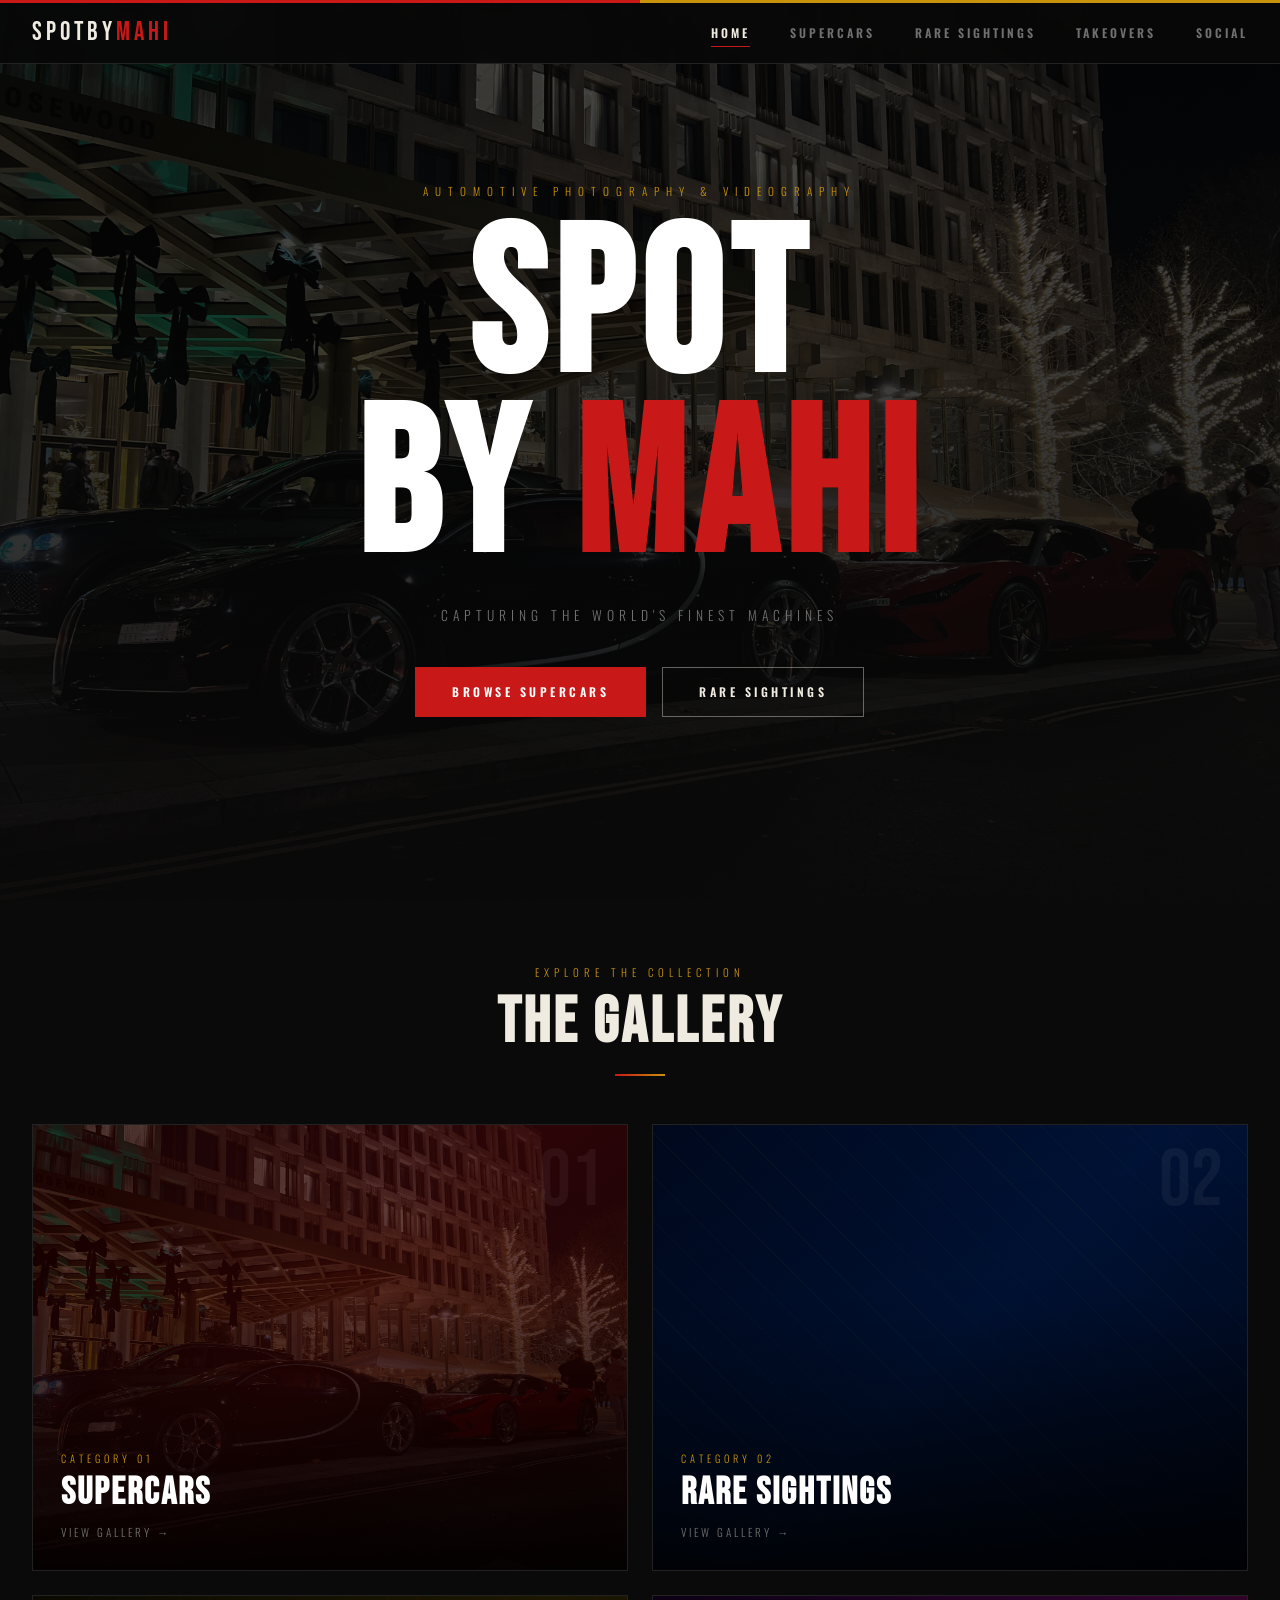
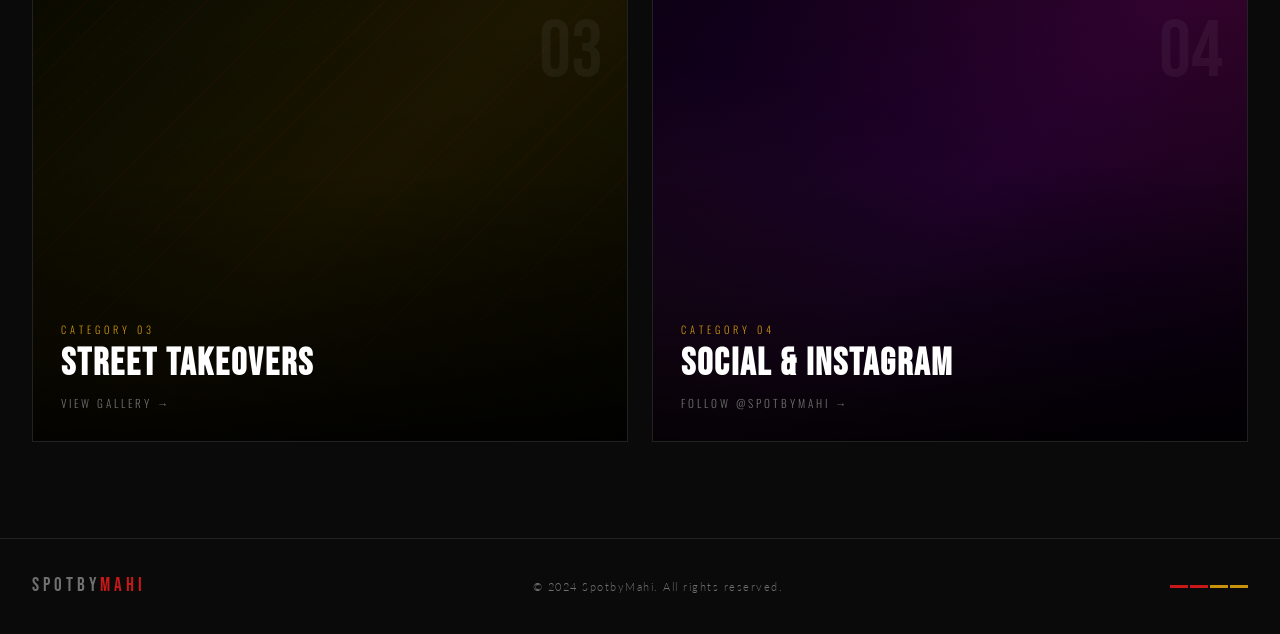
==== index.html @ 045888d4 "Fix QR code visibility: add explicit SVG dimensions and bust CSS cache to v6 Co-Authored-By: Claude " ====
<!DOCTYPE html>
<html lang="en">
<head>
  <meta charset="UTF-8">
  <meta name="viewport" content="width=device-width, initial-scale=1.0, viewport-fit=cover">
  <meta name="description" content="SpotbyMahi â€” Automotive photography and videography. Supercars, rare sightings, and street takeovers.">
  <meta name="theme-color" content="#0a0a0a">
  <meta name="apple-mobile-web-app-capable" content="yes">
  <meta name="apple-mobile-web-app-status-bar-style" content="black-translucent">
  <meta name="format-detection" content="telephone=no">
  <title>SpotbyMahi â€” Automotive Photography</title>
  <link rel="stylesheet" href="style.css?v=6">
  <link rel="preconnect" href="https://fonts.googleapis.com">
  <link rel="preconnect" href="https://fonts.gstatic.com" crossorigin>
</head>
<body>

  <!-- Navigation -->
  <nav>
    <div class="nav-inner">
      <a href="index.html" class="nav-logo">SPOTBY<span class="logo-red">MAHI</span></a>
      <ul class="nav-links">
        <li><a href="index.html">Home</a></li>
        <li><a href="supercars.html">Supercars</a></li>
        <li><a href="rare.html">Rare Sightings</a></li>
        <li><a href="takeovers.html">Takeovers</a></li>
        <li><a href="social.html">Social</a></li>
      </ul>
      <button class="hamburger" aria-label="Toggle menu">
        <span></span><span></span><span></span>
      </button>
    </div>
  </nav>

  <!-- Mobile menu -->
  <div class="mobile-menu">
    <a href="index.html">Home</a>
    <a href="supercars.html">Supercars</a>
    <a href="rare.html">Rare Sightings</a>
    <a href="takeovers.html">Takeovers</a>
    <a href="social.html">Social</a>
  </div>

  <!-- Hero -->
  <section class="hero">
    <div class="hero-bg"></div>
    <div class="hero-overlay"></div>
    <div class="hero-content">
      <p class="hero-eyebrow">Automotive Photography &amp; Videography</p>
      <h1 class="hero-title">
        SPOT<br>
        BY&nbsp;<span class="t-red">MAHI</span>
      </h1>
      <p class="hero-tagline">Capturing the world's finest machines</p>
      <div class="hero-cta">
        <a href="supercars.html" class="btn btn-primary">Browse Supercars</a>
        <a href="rare.html" class="btn btn-outline">Rare Sightings</a>
      </div>
    </div>
    <div class="hero-scroll">Scroll</div>
  </section>

  <!-- Section Cards -->
  <section class="home-sections">
    <div class="home-sections-header">
      <span class="label-tag">Explore the Collection</span>
      <h2 class="section-heading">THE GALLERY</h2>
      <div class="divider"></div>
    </div>

    <div class="cards-grid">

      <a href="supercars.html" class="cat-card">
        <div class="cat-card-bg bg-supercars"></div>
        <div class="cat-card-content">
          <span class="cat-card-num">01</span>
          <span class="cat-card-label">Category 01</span>
          <h3 class="cat-card-title">Supercars</h3>
          <span class="cat-card-arrow">View Gallery</span>
        </div>
      </a>

      <a href="rare.html" class="cat-card">
        <div class="cat-card-bg bg-rare"></div>
        <div class="cat-card-content">
          <span class="cat-card-num">02</span>
          <span class="cat-card-label">Category 02</span>
          <h3 class="cat-card-title">Rare Sightings</h3>
          <span class="cat-card-arrow">View Gallery</span>
        </div>
      </a>

      <a href="takeovers.html" class="cat-card">
        <div class="cat-card-bg bg-takeover"></div>
        <div class="cat-card-content">
          <span class="cat-card-num">03</span>
          <span class="cat-card-label">Category 03</span>
          <h3 class="cat-card-title">Street Takeovers</h3>
          <span class="cat-card-arrow">View Gallery</span>
        </div>
      </a>

      <a href="social.html" class="cat-card">
        <div class="cat-card-bg bg-social"></div>
        <div class="cat-card-content">
          <span class="cat-card-num">04</span>
          <span class="cat-card-label">Category 04</span>
          <h3 class="cat-card-title">Social &amp; Instagram</h3>
          <span class="cat-card-arrow">Follow @spotbymahi</span>
        </div>
      </a>

    </div>
  </section>

  <!-- Footer -->
  <footer>
    <div class="footer-inner">
      <div class="footer-logo">SPOTBY<span>MAHI</span></div>
      <p class="footer-copy">&copy; 2024 SpotbyMahi. All rights reserved.</p>
      <div class="footer-stripes">
        <span style="background:var(--red)"></span>
        <span style="background:var(--red)"></span>
        <span style="background:var(--gold)"></span>
        <span style="background:var(--gold)"></span>
      </div>
    </div>
  </footer>

  <script src="main.js?v=6"></script>
</body>
</html>
---- style.css ----
@import url('https://fonts.googleapis.com/css2?family=Bebas+Neue&family=Oswald:wght@400;600;700&family=Lato:ital,wght@0,300;0,400;0,700;1,300&display=swap');

:root {
  --bg: #0a0a0a;
  --bg-card: #131313;
  --bg-overlay: rgba(8,8,8,0.94);
  --red: #c81818;
  --red-hover: #e01e1e;
  --gold: #c8920c;
  --gold-light: #e8aa12;
  --cream: #f0ebe0;
  --muted: #707070;
  --border: #222;
  --border-light: #2e2e2e;
}

*, *::before, *::after {
  box-sizing: border-box;
  margin: 0;
  padding: 0;
}

html {
  scroll-behavior: smooth;
  overflow-x: hidden;
  -webkit-text-size-adjust: 100%;
  text-size-adjust: 100%;
}

body {
  background: var(--bg);
  color: var(--cream);
  font-family: 'Lato', sans-serif;
  font-weight: 300;
  line-height: 1.6;
  min-height: 100vh;
  overflow-x: hidden;
  -webkit-tap-highlight-color: transparent;
  -webkit-font-smoothing: antialiased;
}

/* Top racing stripe */
body::before {
  content: '';
  position: fixed;
  top: 0;
  left: 0;
  right: 0;
  height: 3px;
  background: linear-gradient(90deg, var(--red) 0%, var(--red) 50%, var(--gold) 50%, var(--gold) 100%);
  z-index: 9999;
}

::-webkit-scrollbar { width: 5px; }
::-webkit-scrollbar-track { background: #080808; }
::-webkit-scrollbar-thumb { background: var(--red); border-radius: 3px; }

/* ===================== NAVIGATION ===================== */
nav {
  position: fixed;
  top: 0;
  left: 0;
  right: 0;
  z-index: 1000;
  background: var(--bg-overlay);
  border-bottom: 1px solid var(--border);
  backdrop-filter: blur(14px);
  -webkit-backdrop-filter: blur(14px);
  /* Account for iPhone notch / Dynamic Island */
  padding: env(safe-area-inset-top, 0px) 2rem 0;
  height: calc(64px + env(safe-area-inset-top, 0px));
}

.nav-inner {
  max-width: 1400px;
  margin: 0 auto;
  height: 64px;
  display: flex;
  align-items: center;
  justify-content: space-between;
}

.nav-logo {
  font-family: 'Bebas Neue', cursive;
  font-size: 1.65rem;
  letter-spacing: 4px;
  color: var(--cream);
  text-decoration: none;
  transition: opacity 0.2s;
}

.nav-logo:hover { opacity: 0.85; }
.nav-logo .logo-red { color: var(--red); }

.nav-links {
  display: flex;
  gap: 2.5rem;
  list-style: none;
}

.nav-links a {
  font-family: 'Oswald', sans-serif;
  font-size: 0.75rem;
  font-weight: 600;
  letter-spacing: 3px;
  text-transform: uppercase;
  color: var(--muted);
  text-decoration: none;
  transition: color 0.25s;
  position: relative;
  padding-bottom: 2px;
}

.nav-links a::after {
  content: '';
  position: absolute;
  bottom: -4px;
  left: 0;
  right: 0;
  height: 1px;
  background: var(--red);
  transform: scaleX(0);
  transform-origin: left;
  transition: transform 0.25s;
}

.nav-links a:hover,
.nav-links a.active {
  color: var(--cream);
}

.nav-links a:hover::after,
.nav-links a.active::after {
  transform: scaleX(1);
}

/* Hamburger — 44×44px minimum touch target (Apple HIG) */
.hamburger {
  display: none;
  flex-direction: column;
  gap: 5px;
  cursor: pointer;
  padding: 0;
  background: none;
  border: none;
  min-width: 44px;
  min-height: 44px;
  align-items: center;
  justify-content: center;
}

.hamburger span {
  display: block;
  width: 22px;
  height: 2px;
  background: var(--cream);
  transition: all 0.3s ease;
}

.hamburger.open span:nth-child(1) { transform: translateY(7px) rotate(45deg); }
.hamburger.open span:nth-child(2) { opacity: 0; transform: scaleX(0); }
.hamburger.open span:nth-child(3) { transform: translateY(-7px) rotate(-45deg); }

/* Mobile menu */
.mobile-menu {
  display: none;
  position: fixed;
  top: calc(64px + env(safe-area-inset-top, 0px));
  left: 0;
  right: 0;
  background: var(--bg-overlay);
  border-bottom: 1px solid var(--border);
  backdrop-filter: blur(14px);
  -webkit-backdrop-filter: blur(14px);
  z-index: 998;
  flex-direction: column;
  padding: 0.75rem 1.5rem 1.5rem;
  gap: 0;
}

.mobile-menu.open { display: flex; }

.mobile-menu a {
  font-family: 'Oswald', sans-serif;
  font-size: 1rem;
  font-weight: 600;
  letter-spacing: 3px;
  text-transform: uppercase;
  color: var(--cream);
  text-decoration: none;
  padding: 0.9rem 0;
  min-height: 44px;
  display: flex;
  align-items: center;
  border-bottom: 1px solid var(--border);
  transition: color 0.2s;
}

.mobile-menu a:hover,
.mobile-menu a:active { color: var(--red); }
.mobile-menu a:first-child { border-top: 1px solid var(--border); }

/* ===================== HERO ===================== */
.hero {
  position: relative;
  height: 100vh;        /* fallback */
  height: 100dvh;       /* iOS 15.4+, Chrome 108+, Firefox 101+ — excludes browser chrome */
  min-height: 500px;
  display: flex;
  align-items: center;
  justify-content: center;
  text-align: center;
  overflow: hidden;
}

.hero-bg {
  position: absolute;
  inset: 0;
  background-image: url('Supercars/Wallpaper.jpg');
  background-size: cover;
  background-position: center 30%;
  filter: brightness(0.38) saturate(0.75);
  transform: scale(1.05);
  transition: transform 8s ease;
}

.hero-bg.loaded { transform: scale(1); }

.hero-overlay {
  position: absolute;
  inset: 0;
  background: linear-gradient(
    180deg,
    rgba(10,10,10,0.25) 0%,
    rgba(10,10,10,0.4) 40%,
    rgba(10,10,10,0.85) 100%
  );
}

.hero-content {
  position: relative;
  z-index: 1;
  padding: 0 1.5rem;
}

.hero-eyebrow {
  font-family: 'Oswald', sans-serif;
  font-size: 0.7rem;
  letter-spacing: 7px;
  text-transform: uppercase;
  color: var(--gold);
  margin-bottom: 1.25rem;
  opacity: 0;
  transform: translateY(15px);
  animation: fadeUp 0.8s 0.3s forwards;
}

.hero-title {
  font-family: 'Bebas Neue', cursive;
  font-size: clamp(5.5rem, 16vw, 13rem);
  line-height: 0.88;
  letter-spacing: 0.04em;
  color: #fff;
  opacity: 0;
  transform: translateY(20px);
  animation: fadeUp 0.8s 0.5s forwards;
}

.hero-title .t-red { color: var(--red); }
.hero-title .t-gold { color: var(--gold); }

.hero-tagline {
  font-family: 'Oswald', sans-serif;
  font-size: clamp(0.65rem, 1.5vw, 0.85rem);
  letter-spacing: 5px;
  text-transform: uppercase;
  color: var(--muted);
  margin-top: 1.5rem;
  opacity: 0;
  transform: translateY(15px);
  animation: fadeUp 0.8s 0.7s forwards;
}

.hero-cta {
  display: flex;
  gap: 1rem;
  justify-content: center;
  margin-top: 2.5rem;
  flex-wrap: wrap;
  opacity: 0;
  transform: translateY(15px);
  animation: fadeUp 0.8s 0.9s forwards;
}

@keyframes fadeUp {
  to { opacity: 1; transform: translateY(0); }
}

.btn {
  font-family: 'Oswald', sans-serif;
  font-size: 0.75rem;
  font-weight: 600;
  letter-spacing: 3.5px;
  text-transform: uppercase;
  text-decoration: none;
  padding: 0.9rem 2.25rem;
  border: 1px solid;
  transition: all 0.3s;
  cursor: pointer;
  display: inline-block;
}

.btn-primary {
  background: var(--red);
  border-color: var(--red);
  color: #fff;
}

.btn-primary:hover {
  background: var(--red-hover);
  border-color: var(--red-hover);
  transform: translateY(-2px);
}

.btn-outline {
  background: transparent;
  border-color: rgba(240,235,224,0.4);
  color: var(--cream);
}

.btn-outline:hover {
  background: rgba(240,235,224,0.1);
  border-color: var(--cream);
  transform: translateY(-2px);
}

.hero-scroll {
  position: absolute;
  bottom: 2.5rem;
  left: 50%;
  transform: translateX(-50%);
  display: flex;
  flex-direction: column;
  align-items: center;
  gap: 0.5rem;
  color: var(--muted);
  font-family: 'Oswald', sans-serif;
  font-size: 0.6rem;
  letter-spacing: 4px;
  text-transform: uppercase;
  animation: scrollBounce 2.5s infinite;
  opacity: 0;
  animation: scrollBounce 2.5s 1.5s infinite;
}

.hero-scroll::after {
  content: '';
  display: block;
  width: 1px;
  height: 36px;
  background: linear-gradient(to bottom, var(--muted), transparent);
  margin-top: 0.25rem;
}

@keyframes scrollBounce {
  0% { opacity: 0; transform: translateX(-50%) translateY(0); }
  20% { opacity: 1; }
  60% { opacity: 1; transform: translateX(-50%) translateY(10px); }
  80% { opacity: 0; transform: translateX(-50%) translateY(10px); }
  100% { opacity: 0; }
}

/* ===================== HOME SECTION CARDS ===================== */
.home-sections {
  max-width: 1400px;
  margin: 0 auto;
  padding: 4rem 2rem 6rem;
}

.home-sections-header {
  text-align: center;
  margin-bottom: 3rem;
}

.label-tag {
  font-family: 'Oswald', sans-serif;
  font-size: 0.68rem;
  letter-spacing: 5px;
  text-transform: uppercase;
  color: var(--gold);
  display: block;
  margin-bottom: 0.6rem;
}

.section-heading {
  font-family: 'Bebas Neue', cursive;
  font-size: clamp(2.5rem, 5vw, 4rem);
  letter-spacing: 0.05em;
  color: var(--cream);
  line-height: 1;
}

.divider {
  width: 50px;
  height: 2px;
  background: linear-gradient(90deg, var(--red), var(--gold));
  margin: 1.2rem auto 0;
}

.cards-grid {
  display: grid;
  grid-template-columns: repeat(2, 1fr);
  gap: 1.5rem;
}

@media (max-width: 700px) {
  .cards-grid { grid-template-columns: 1fr; }
}

.cat-card {
  display: block;
  text-decoration: none;
  position: relative;
  overflow: hidden;
  aspect-ratio: 4/3;
  border: 1px solid var(--border);
  background: var(--bg-card);
  transition: border-color 0.35s, transform 0.35s;
}

.cat-card:hover {
  border-color: var(--red);
  transform: translateY(-4px);
}

.cat-card-bg {
  position: absolute;
  inset: 0;
  transition: transform 0.5s ease;
}

.cat-card:hover .cat-card-bg { transform: scale(1.06); }

/* Card backgrounds */
.bg-supercars {
  background:
    linear-gradient(135deg, #1c0000 0%, #3a0505 50%, #1c0000 100%);
}

.bg-supercars::before {
  content: '';
  position: absolute;
  inset: 0;
  background-image: url('Supercars/Wallpaper.jpg');
  background-size: cover;
  background-position: center;
  opacity: 0.25;
}

.bg-rare {
  background: linear-gradient(135deg, #00081c 0%, #001236 50%, #00081c 100%);
}

.bg-rare::before {
  content: '';
  position: absolute;
  inset: 0;
  background-image:
    repeating-linear-gradient(
      45deg,
      transparent,
      transparent 30px,
      rgba(200, 146, 12, 0.04) 30px,
      rgba(200, 146, 12, 0.04) 31px
    );
}

.bg-takeover {
  background: linear-gradient(135deg, #0a0a00 0%, #1c1700 50%, #0a0a00 100%);
}

.bg-takeover::before {
  content: '';
  position: absolute;
  inset: 0;
  background-image:
    repeating-linear-gradient(
      -45deg,
      transparent,
      transparent 20px,
      rgba(200, 24, 24, 0.05) 20px,
      rgba(200, 24, 24, 0.05) 21px
    );
}

.bg-social {
  background: linear-gradient(135deg, #0d0014 0%, #1e0030 50%, #0d0014 100%);
}

.bg-social::before {
  content: '';
  position: absolute;
  inset: 0;
  background: radial-gradient(ellipse at top right, rgba(200,24,24,0.12), transparent 60%),
              radial-gradient(ellipse at bottom left, rgba(200,146,12,0.08), transparent 60%);
}

.cat-card-content {
  position: absolute;
  inset: 0;
  display: flex;
  flex-direction: column;
  justify-content: flex-end;
  padding: 1.75rem;
  background: linear-gradient(to top, rgba(0,0,0,0.88) 0%, rgba(0,0,0,0.1) 60%, transparent 100%);
  transition: background 0.35s;
}

.cat-card:hover .cat-card-content {
  background: linear-gradient(to top, rgba(180,18,18,0.55) 0%, rgba(0,0,0,0.1) 60%, transparent 100%);
}

.cat-card-num {
  position: absolute;
  top: 1rem;
  right: 1.5rem;
  font-family: 'Bebas Neue', cursive;
  font-size: 5rem;
  color: rgba(255,255,255,0.05);
  line-height: 1;
  pointer-events: none;
}

.cat-card-label {
  font-family: 'Oswald', sans-serif;
  font-size: 0.65rem;
  letter-spacing: 4px;
  text-transform: uppercase;
  color: var(--gold);
  margin-bottom: 0.4rem;
}

.cat-card-title {
  font-family: 'Bebas Neue', cursive;
  font-size: 2.4rem;
  letter-spacing: 2px;
  color: #fff;
  line-height: 1;
}

.cat-card-arrow {
  display: inline-block;
  margin-top: 0.75rem;
  font-family: 'Oswald', sans-serif;
  font-size: 0.7rem;
  letter-spacing: 3px;
  text-transform: uppercase;
  color: var(--muted);
  transition: color 0.3s, transform 0.3s;
}

.cat-card:hover .cat-card-arrow {
  color: #fff;
  transform: translateX(5px);
}

.cat-card-arrow::after { content: ' →'; }

/* ===================== PAGE HEADER ===================== */
.page-header {
  padding: 9rem 2rem 3rem;
  text-align: center;
  position: relative;
  overflow: hidden;
}

.page-header-watermark {
  position: absolute;
  font-family: 'Bebas Neue', cursive;
  font-size: clamp(5rem, 22vw, 17rem);
  color: rgba(255,255,255,0.025);
  top: 50%;
  left: 50%;
  transform: translate(-50%, -40%);
  white-space: nowrap;
  pointer-events: none;
  letter-spacing: 0.08em;
  user-select: none;
}

.page-header-label {
  font-family: 'Oswald', sans-serif;
  font-size: 0.68rem;
  letter-spacing: 6px;
  text-transform: uppercase;
  color: var(--gold);
  margin-bottom: 0.75rem;
}

.page-header-title {
  font-family: 'Bebas Neue', cursive;
  font-size: clamp(3rem, 8vw, 6rem);
  letter-spacing: 0.05em;
  color: var(--cream);
  line-height: 1;
}

.page-header-title .t-red { color: var(--red); }

.page-divider {
  width: 50px;
  height: 2px;
  background: linear-gradient(90deg, var(--red), var(--gold));
  margin: 1.25rem auto 0;
}

/* ===================== VIDEO GRID ===================== */
.video-section {
  max-width: 1600px;
  margin: 0 auto;
  padding: 1.5rem 2rem 6rem;
}

.video-count {
  font-family: 'Oswald', sans-serif;
  font-size: 0.7rem;
  letter-spacing: 3px;
  text-transform: uppercase;
  color: var(--muted);
  margin-bottom: 1.5rem;
}

.video-count span { color: var(--red); }

.video-grid {
  display: grid;
  grid-template-columns: repeat(auto-fill, minmax(200px, 1fr));
  gap: 0.75rem;
}

.video-card {
  background: var(--bg-card);
  border: 1px solid var(--border);
  overflow: hidden;
  transition: border-color 0.3s, box-shadow 0.3s, transform 0.3s;
}

.video-card:hover {
  border-color: var(--red);
  box-shadow: 0 8px 30px rgba(200,24,24,0.12);
  transform: translateY(-3px);
}

.video-wrapper {
  position: relative;
  aspect-ratio: 9/16;
  background: #000;
  overflow: hidden;
  width: 100%;
}

.video-wrapper video {
  position: absolute;
  top: 0;
  left: 0;
  width: 100%;
  height: 100%;
  display: block;
  object-fit: contain;
}

.video-footer {
  padding: 0.65rem 0.9rem;
  display: flex;
  align-items: center;
  justify-content: space-between;
  border-top: 1px solid var(--border);
}

.video-num {
  font-family: 'Oswald', sans-serif;
  font-size: 0.65rem;
  letter-spacing: 2px;
  color: var(--muted);
}

.video-dot {
  width: 5px;
  height: 5px;
  border-radius: 50%;
  background: var(--red);
  opacity: 0.6;
}

/* ===================== SOCIAL PAGE ===================== */
.social-hero {
  min-height: calc(100vh - 64px);
  min-height: calc(100dvh - 64px - env(safe-area-inset-top, 0px));
  display: flex;
  flex-direction: column;
  align-items: center;
  justify-content: center;
  text-align: center;
  padding: 8rem 2rem 5rem;
  position: relative;
}

.social-hero::before {
  content: '@SPOTBYMAHI';
  position: absolute;
  font-family: 'Bebas Neue', cursive;
  font-size: clamp(3rem, 14vw, 11rem);
  color: rgba(255,255,255,0.025);
  top: 50%;
  left: 50%;
  transform: translate(-50%, -50%);
  white-space: nowrap;
  pointer-events: none;
  letter-spacing: 0.05em;
  user-select: none;
}

.social-icon-ring {
  width: 100px;
  height: 100px;
  border: 2px solid var(--border);
  border-radius: 50%;
  display: flex;
  align-items: center;
  justify-content: center;
  margin-bottom: 2rem;
  position: relative;
  background: var(--bg-card);
}

.social-icon-ring::before {
  content: '';
  position: absolute;
  inset: -4px;
  border-radius: 50%;
  background: linear-gradient(135deg, #f09433, #e6683c, #dc2743, #cc2366, #bc1888);
  z-index: -1;
  opacity: 0.6;
}

.social-icon-ring svg {
  width: 44px;
  height: 44px;
  fill: var(--cream);
}

.social-handle-title {
  font-family: 'Bebas Neue', cursive;
  font-size: clamp(2.5rem, 8vw, 5.5rem);
  letter-spacing: 0.05em;
  line-height: 1;
  margin-bottom: 0.5rem;
}

.social-handle-title .at { color: var(--muted); }
.social-handle-title .handle { color: var(--cream); }
.social-handle-title .handle-red { color: var(--red); }

.social-subtitle {
  font-family: 'Oswald', sans-serif;
  font-size: 0.75rem;
  letter-spacing: 4px;
  text-transform: uppercase;
  color: var(--muted);
  margin-bottom: 3rem;
}

.social-cta-group {
  display: flex;
  flex-direction: column;
  gap: 1rem;
  align-items: center;
  margin-bottom: 4.5rem;
}

.social-btn {
  display: inline-flex;
  align-items: center;
  gap: 0.85rem;
  font-family: 'Oswald', sans-serif;
  font-size: 0.8rem;
  font-weight: 600;
  letter-spacing: 3.5px;
  text-transform: uppercase;
  text-decoration: none;
  padding: 1rem 3rem;
  min-width: 300px;
  justify-content: center;
  border: 1px solid;
  transition: all 0.3s;
}

.social-btn-ig {
  background: transparent;
  border-color: var(--border-light);
  color: var(--cream);
}

.social-btn-ig:hover {
  background: linear-gradient(135deg, #833ab4, #fd1d1d, #fcb045);
  border-color: transparent;
  transform: translateY(-2px);
}

.social-divider {
  width: 1px;
  height: 60px;
  background: linear-gradient(to bottom, transparent, var(--border-light), transparent);
  margin: 0 auto 4rem;
}

.social-tagline {
  font-family: 'Bebas Neue', cursive;
  font-size: clamp(1.5rem, 4vw, 2.5rem);
  letter-spacing: 0.08em;
  color: var(--cream);
  margin-bottom: 0.75rem;
}

.social-desc {
  font-size: 0.85rem;
  color: var(--muted);
  max-width: 400px;
  margin: 0 auto;
  line-height: 1.8;
}

/* ===================== QR CODE ===================== */
.qr-card {
  display: flex;
  flex-direction: column;
  align-items: center;
  gap: 0.85rem;
  margin-bottom: 3rem;
  background: var(--bg-card);
  border: 1px solid var(--border-light);
  padding: 1.75rem 2rem;
}

.qr-card-label {
  font-family: 'Oswald', sans-serif;
  font-size: 0.68rem;
  letter-spacing: 5px;
  text-transform: uppercase;
  color: var(--gold);
}

.qr-card-frame {
  padding: 0.75rem;
  background: var(--cream);
  line-height: 0;
}

.qr-card-frame svg {
  display: block;
  width: 180px;
  height: 180px;
}

.qr-card-url {
  font-family: 'Oswald', sans-serif;
  font-size: 0.62rem;
  letter-spacing: 2px;
  color: var(--muted);
}

/* ===================== FOOTER ===================== */
footer {
  border-top: 1px solid var(--border);
  padding: 2rem;
}

.footer-inner {
  max-width: 1400px;
  margin: 0 auto;
  display: flex;
  align-items: center;
  justify-content: space-between;
  flex-wrap: wrap;
  gap: 1rem;
}

.footer-logo {
  font-family: 'Bebas Neue', cursive;
  font-size: 1.2rem;
  letter-spacing: 4px;
  color: var(--muted);
}

.footer-logo span { color: var(--red); }

.footer-copy {
  font-size: 0.7rem;
  color: var(--muted);
  letter-spacing: 1.5px;
}

.footer-stripes {
  display: flex;
  gap: 2px;
}

.footer-stripes span {
  display: block;
  width: 18px;
  height: 3px;
}

/* ===================== RESPONSIVE ===================== */

/* iPad landscape / small desktops (1024px) */
@media (max-width: 1024px) {
  .video-grid { grid-template-columns: repeat(auto-fill, minmax(170px, 1fr)); }
}

/* iPad portrait / large tablets (768px) */
@media (max-width: 768px) {
  nav {
    padding: env(safe-area-inset-top, 0px) 1.25rem 0;
  }
  .nav-links { display: none; }
  .hamburger { display: flex; }

  .hero-title { font-size: clamp(4rem, 17vw, 7rem); }
  .hero-tagline { letter-spacing: 3px; }

  .home-sections { padding: 3rem 1.25rem 4rem; }
  .cards-grid { grid-template-columns: 1fr 1fr; }
  .cat-card { aspect-ratio: 3/2; }

  .page-header { padding: calc(7rem + env(safe-area-inset-top, 0px)) 1.25rem 2rem; }

  .video-section { padding: 1rem 0.75rem 4rem; }
  .video-grid {
    grid-template-columns: repeat(auto-fill, minmax(140px, 1fr));
    gap: 0.5rem;
  }

  .social-hero { padding: 7rem 1.5rem 4rem; }
  .social-btn { min-width: 260px; }

  .footer-inner { flex-direction: column; align-items: flex-start; gap: 0.75rem; }
  footer {
    padding-left: max(2rem, env(safe-area-inset-left, 0px));
    padding-right: max(2rem, env(safe-area-inset-right, 0px));
    padding-bottom: calc(2rem + env(safe-area-inset-bottom, 0px));
  }
}

/* Small phones (480px) */
@media (max-width: 480px) {
  nav { padding: env(safe-area-inset-top, 0px) 1rem 0; }

  .hero-title { font-size: clamp(3.5rem, 18vw, 6rem); }
  .hero-eyebrow { letter-spacing: 4px; font-size: 0.62rem; }
  .hero-cta { gap: 0.6rem; }
  .btn { padding: 0.8rem 1.5rem; font-size: 0.7rem; letter-spacing: 2.5px; }

  .home-sections { padding: 2.5rem 1rem 3rem; }
  .cards-grid { grid-template-columns: 1fr; }

  .page-header { padding: calc(6rem + env(safe-area-inset-top, 0px)) 1rem 1.5rem; }

  .video-section { padding: 0.75rem 0.5rem 3rem; }
  .video-grid {
    grid-template-columns: repeat(2, 1fr);
    gap: 0.4rem;
  }

  .social-btn { min-width: auto; width: 100%; max-width: 340px; }

  footer {
    padding-left: max(1.25rem, env(safe-area-inset-left, 0px));
    padding-right: max(1.25rem, env(safe-area-inset-right, 0px));
  }
}

/* Very small phones (360px and below) */
@media (max-width: 360px) {
  .hero-title { font-size: clamp(3rem, 19vw, 5rem); }
  .video-grid { gap: 0.3rem; }
  .cat-card-title { font-size: 1.8rem; }
}

/* Landscape phones — height-based query */
@media (max-height: 500px) and (orientation: landscape) {
  .hero {
    min-height: 100dvh;
    padding-top: 80px;
  }
  .hero-title { font-size: clamp(2.5rem, 9vh, 4.5rem); }
  .hero-eyebrow { margin-bottom: 0.4rem; font-size: 0.6rem; }
  .hero-cta { margin-top: 1rem; gap: 0.6rem; }
  .hero-scroll { display: none; }

  .page-header { padding: 5rem 1.25rem 1.5rem; }
}

/* iOS safe area — bottom (home indicator) */
@supports (padding: env(safe-area-inset-bottom)) {
  footer {
    padding-bottom: calc(2rem + env(safe-area-inset-bottom));
  }
}
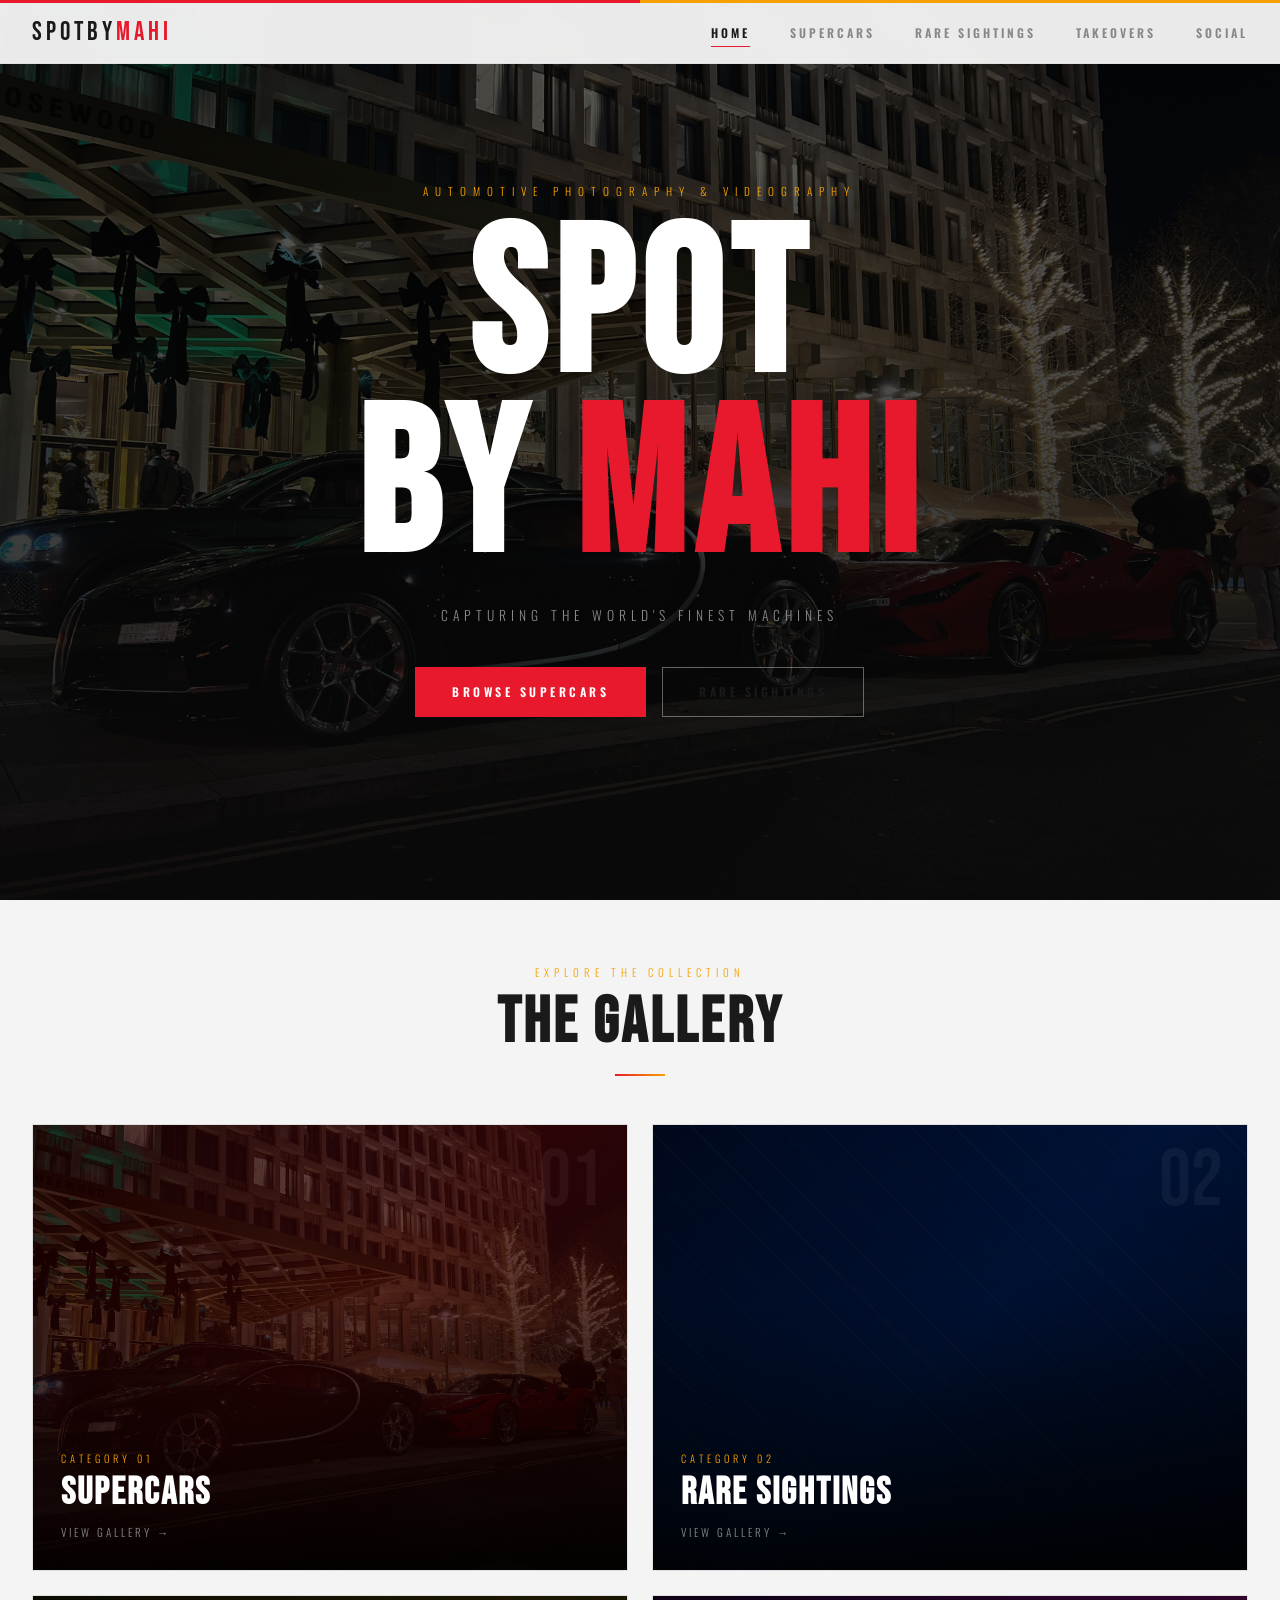
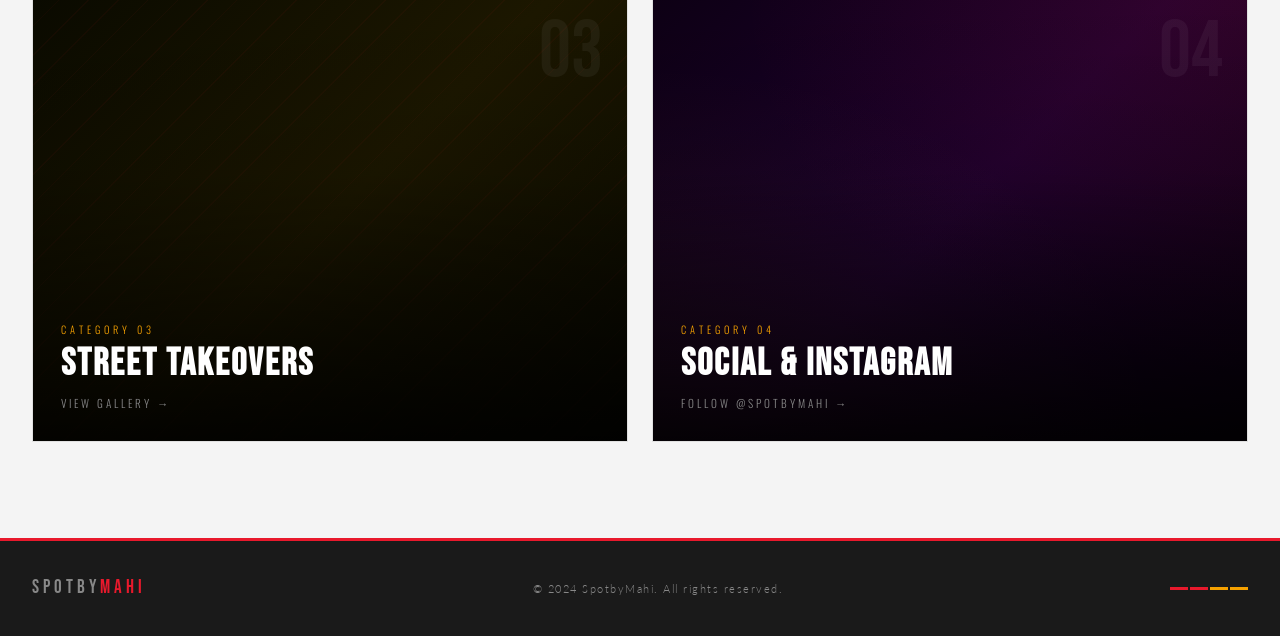
==== commit 7fcf5738: "Redesign colour scheme: light grey bg, vivid red/amber, dark footer Co-Authored-By: Claude Sonnet 4." ====
--- a/index.html
+++ b/index.html
@@ -4,12 +4,12 @@
   <meta charset="UTF-8">
   <meta name="viewport" content="width=device-width, initial-scale=1.0, viewport-fit=cover">
   <meta name="description" content="SpotbyMahi â€” Automotive photography and videography. Supercars, rare sightings, and street takeovers.">
-  <meta name="theme-color" content="#0a0a0a">
+  <meta name="theme-color" content="#f4f4f4">
   <meta name="apple-mobile-web-app-capable" content="yes">
   <meta name="apple-mobile-web-app-status-bar-style" content="black-translucent">
   <meta name="format-detection" content="telephone=no">
   <title>SpotbyMahi â€” Automotive Photography</title>
-  <link rel="stylesheet" href="style.css?v=6">
+  <link rel="stylesheet" href="style.css?v=7">
   <link rel="preconnect" href="https://fonts.googleapis.com">
   <link rel="preconnect" href="https://fonts.gstatic.com" crossorigin>
 </head>
@@ -127,7 +127,7 @@
     </div>
   </footer>
 
-  <script src="main.js?v=6"></script>
+  <script src="main.js?v=7"></script>
 </body>
 </html>
 
--- a/style.css
+++ b/style.css
@@ -1,17 +1,17 @@
 @import url('https://fonts.googleapis.com/css2?family=Bebas+Neue&family=Oswald:wght@400;600;700&family=Lato:ital,wght@0,300;0,400;0,700;1,300&display=swap');
 
 :root {
-  --bg: #0a0a0a;
-  --bg-card: #131313;
-  --bg-overlay: rgba(8,8,8,0.94);
-  --red: #c81818;
-  --red-hover: #e01e1e;
-  --gold: #c8920c;
-  --gold-light: #e8aa12;
-  --cream: #f0ebe0;
-  --muted: #707070;
-  --border: #222;
-  --border-light: #2e2e2e;
+  --bg: #f4f4f4;
+  --bg-card: #ffffff;
+  --bg-overlay: rgba(244,244,244,0.96);
+  --red: #e8192c;
+  --red-hover: #c5101f;
+  --gold: #f5a100;
+  --gold-light: #ffbe40;
+  --cream: #1a1a1a;
+  --muted: #888888;
+  --border: #e0e0e0;
+  --border-light: #d0d0d0;
 }
 
 *, *::before, *::after {
@@ -52,7 +52,7 @@
 }
 
 ::-webkit-scrollbar { width: 5px; }
-::-webkit-scrollbar-track { background: #080808; }
+::-webkit-scrollbar-track { background: #e8e8e8; }
 ::-webkit-scrollbar-thumb { background: var(--red); border-radius: 3px; }
 
 /* ===================== NAVIGATION ===================== */
@@ -219,7 +219,7 @@
   background-image: url('Supercars/Wallpaper.jpg');
   background-size: cover;
   background-position: center 30%;
-  filter: brightness(0.38) saturate(0.75);
+  filter: brightness(0.48) saturate(0.85);
   transform: scale(1.05);
   transition: transform 8s ease;
 }
@@ -578,7 +578,7 @@
   position: absolute;
   font-family: 'Bebas Neue', cursive;
   font-size: clamp(5rem, 22vw, 17rem);
-  color: rgba(255,255,255,0.025);
+  color: rgba(0,0,0,0.06);
   top: 50%;
   left: 50%;
   transform: translate(-50%, -40%);
@@ -647,7 +647,7 @@
 
 .video-card:hover {
   border-color: var(--red);
-  box-shadow: 0 8px 30px rgba(200,24,24,0.12);
+  box-shadow: 0 8px 30px rgba(232,25,44,0.18);
   transform: translateY(-3px);
 }
 
@@ -710,7 +710,7 @@
   position: absolute;
   font-family: 'Bebas Neue', cursive;
   font-size: clamp(3rem, 14vw, 11rem);
-  color: rgba(255,255,255,0.025);
+  color: rgba(0,0,0,0.05);
   top: 50%;
   left: 50%;
   transform: translate(-50%, -50%);
@@ -837,8 +837,9 @@
   align-items: center;
   gap: 0.85rem;
   margin-bottom: 3rem;
-  background: var(--bg-card);
-  border: 1px solid var(--border-light);
+  background: #ffffff;
+  border: 1px solid var(--border);
+  box-shadow: 0 4px 20px rgba(0,0,0,0.08);
   padding: 1.75rem 2rem;
 }
 
@@ -852,7 +853,7 @@
 
 .qr-card-frame {
   padding: 0.75rem;
-  background: var(--cream);
+  background: #ffffff;
   line-height: 0;
 }
 
@@ -871,9 +872,13 @@
 
 /* ===================== FOOTER ===================== */
 footer {
-  border-top: 1px solid var(--border);
+  background: #1a1a1a;
+  border-top: 3px solid var(--red);
   padding: 2rem;
 }
+
+.footer-logo { color: #f4f4f4; }
+.footer-copy { color: #888888; }
 
 .footer-inner {
   max-width: 1400px;
